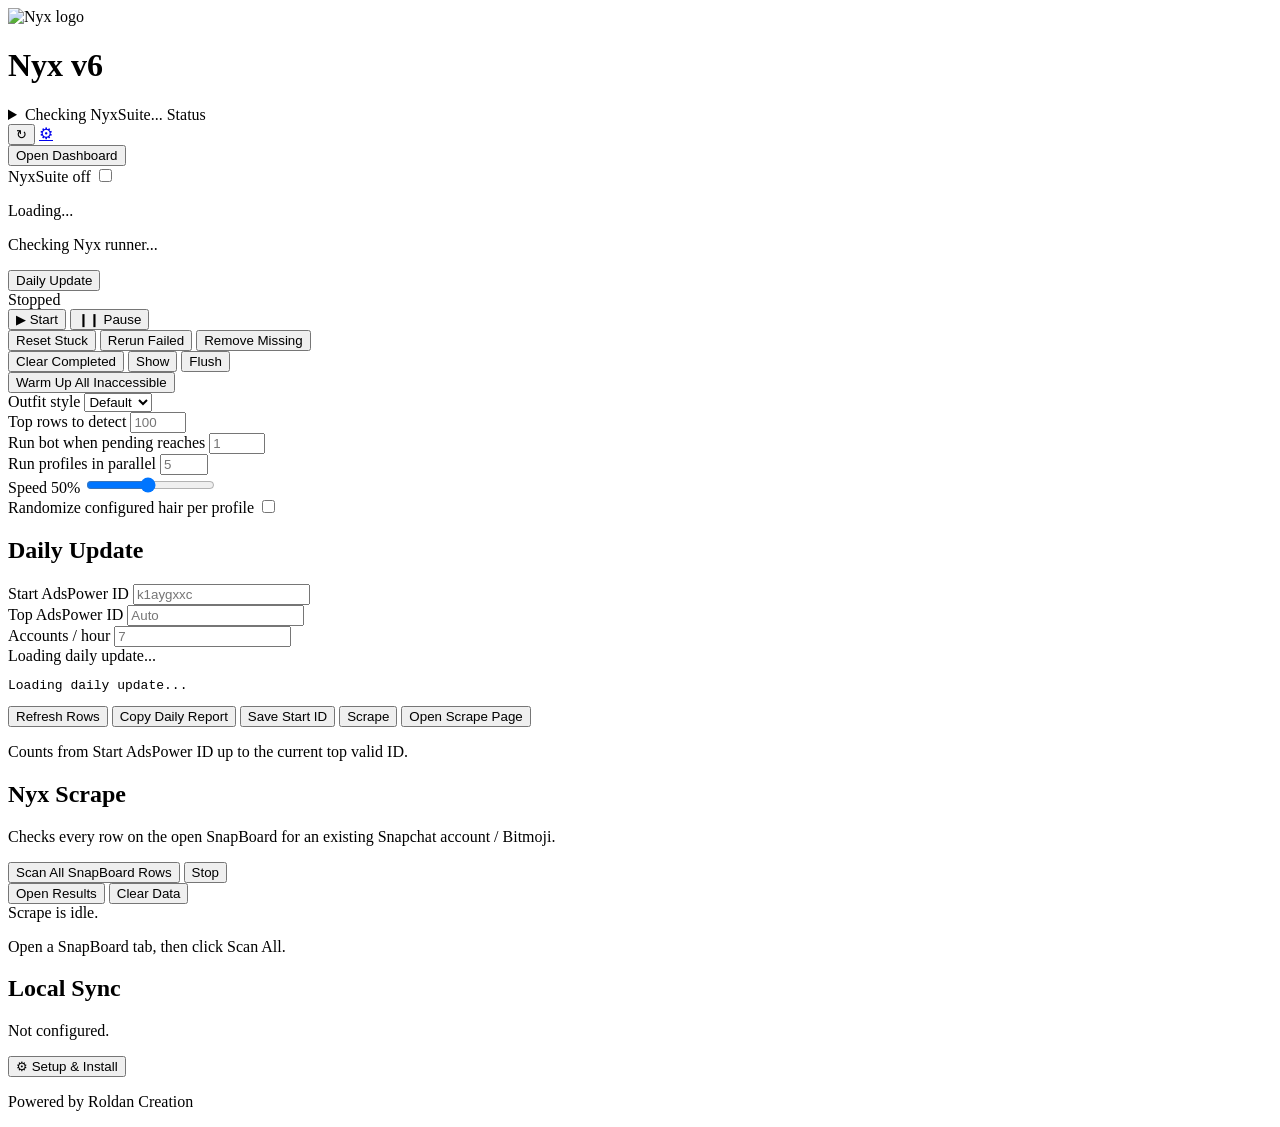
==== nyx_extension/popup.html @ cd6b495f "Release v6.5.7 Nyxmoji outfit system with tuck-in" ====
<!doctype html>
<html lang="en">
<head>
  <meta charset="utf-8">
  <title>Nyx v6</title>
  <link rel="stylesheet" href="styles.css">
</head>
<body class="nyx-body">
  <main class="panel panel-wide">
    <div class="sticky-top">
      <div class="popup-header">
        <div class="popup-title-row">
          <img src="icons8-origami-50.png" alt="Nyx logo" class="popup-logo">
          <h1>Nyx v6</h1>
        </div>
        <div class="header-right">
          <details id="runnerStatusCard" class="runner-status-mini">
            <summary class="runner-status-summary">
              <span id="runnerDot" class="runner-dot runner-dot-offline" aria-hidden="true"></span>
              <span id="runnerConnectionText">Checking NyxSuite...</span>
              <span class="runner-view-button">Status</span>
            </summary>
            <pre id="runnerStatus" class="runner-status-popup">Waiting for Nyx runner...</pre>
          </details>
          <button id="headerRefreshButton" class="header-refresh-button" type="button" title="Refresh Nyx status" aria-label="Refresh Nyx status">
            <span id="headerRefreshIcon" class="header-refresh-icon" aria-hidden="true">↻</span>
          </button>
          <a class="settings-gear" href="options.html" target="_blank" rel="noreferrer" title="Open Nyx settings" aria-label="Open Nyx settings">⚙</a>
        </div>
      </div>
      <div id="extReloadBanner" class="ext-reload-banner" hidden>
        Extension updated to <span id="extReloadVersion"></span> — <a id="openExtensionsLink" href="#">reload it</a> at chrome://extensions to apply.
      </div>
      <div class="agent-row">
        <button id="openWebAppButton" class="button button-secondary button-small" type="button" title="Open the Nyx Suite dashboard (one tab)">Open Dashboard</button>
      </div>
      <div class="toggle-row nyxsuite-toggle-row">
        <span class="toggle-text" id="nyxsuiteToggleText">NyxSuite off</span>
        <label class="toggle-switch" for="bridgePowerToggle">
          <input id="bridgePowerToggle" type="checkbox" data-running="false">
          <span class="toggle-slider" aria-hidden="true"></span>
        </label>
      </div>
      <p id="statusLine">Loading...</p>
      <p id="runnerLine" class="muted">Checking Nyx runner...</p>
      <div class="button-row button-row-compact button-row-single quick-nav-row">
        <button id="jumpDailyUpdateButton" class="button button-secondary" type="button">Daily Update</button>
      </div>
      <div id="botControlsPanel" class="bot-controls-panel bot-state-stopped">
        <div id="botStatePill" class="bot-state-pill" title="Nyx runner state">
          <span id="botStateDot" class="bot-state-dot" aria-hidden="true"></span>
          <span id="botStateText">Stopped</span>
        </div>
      </div>
      <div id="botActionRow" class="button-row button-row-compact button-row-two bot-action-row bot-state-stopped">
        <button id="startStopBotButton" class="button bot-action-button" type="button" data-action="start" title="Start Nyx">
          <span class="bot-action-icon" aria-hidden="true">&#9654;</span>
          <span class="bot-action-label">Start</span>
        </button>
        <button id="pauseResumeBotButton" class="button bot-action-button" type="button" data-action="pause" title="Pause Nyx">
          <span class="bot-action-icon" aria-hidden="true">&#10073;&#10073;</span>
          <span class="bot-action-label">Pause</span>
        </button>
      </div>
      <div class="button-row button-row-compact button-row-three">
        <button id="resetStuckButton" class="button" type="button">Reset Stuck</button>
        <button id="rerunFailedButton" class="button" type="button">Rerun Failed</button>
        <button id="removeMissingProfileButton" class="button button-secondary" type="button" title="Remove all missing AdsPower profile rows">Remove Missing</button>
      </div>
      <div class="button-row button-row-compact button-row-three">
        <button id="clearCompletedButton" class="button" type="button">Clear Completed</button>
        <button id="showBitmojiStatusButton" class="button button-secondary" type="button">Show</button>
        <button id="finishRemainingButton" class="button" type="button">Flush</button>
      </div>
      <div class="button-row button-row-compact button-row-single">
        <button id="warmupAllButton" class="button button-secondary" type="button">Warm Up All Inaccessible</button>
      </div>
      <div class="inline-settings">
        <div class="settings-grid">
<div class="setting-field">
            <label class="label" for="popupOutfitStyle">Outfit style</label>
              <select id="popupOutfitStyle" class="input">
                <option value="default">Default</option>
                <option value="mix">Mix</option>
                <option value="casual">Casual</option>
                <option value="sexy">Sexy</option>
                <option value="custom">Custom</option>
              </select>
          </div>
          <div class="setting-field" id="popupCustomPresetField" style="display:none">
            <label class="label" for="popupCustomPreset">Custom outfit preset</label>
              <select id="popupCustomPreset" class="input">
                <option value="">Edit in dashboard</option>
              </select>
          </div>
          <div class="setting-field">
            <label class="label" for="popupRowLimit">Top rows to detect</label>
            <input id="popupRowLimit" class="input" type="number" min="1" max="500" step="1" placeholder="100">
          </div>
          <div class="setting-field">
            <label class="label" for="popupPendingThreshold">Run bot when pending reaches</label>
            <input id="popupPendingThreshold" class="input" type="number" min="1" max="500" step="1" placeholder="1">
          </div>
          <div class="setting-field">
            <label class="label" for="popupMaxParallel">Run profiles in parallel</label>
            <input id="popupMaxParallel" class="input" type="number" min="1" max="50" step="1" placeholder="5">
          </div>
          <div class="setting-field setting-field-wide">
            <label class="label" for="popupAutomationSpeed">Speed <span id="popupAutomationSpeedLabel">50%</span></label>
            <input id="popupAutomationSpeed" class="speed-input" type="range" min="5" max="100" step="1" value="50">
          </div>
        </div>
        <div class="toggle-row compact-toggle">
          <span class="toggle-text">Randomize configured hair per profile</span>
          <label class="toggle-switch" for="popupHairRandomizer">
            <input id="popupHairRandomizer" type="checkbox">
            <span class="toggle-slider" aria-hidden="true"></span>
          </label>
        </div>
      </div>
    </div>
    <div class="scroll-area scroll-area-tall">
      <section class="card" id="dailyUpdateSection">
        <h2>Daily Update</h2>
        <div class="rename-grid">
          <div class="setting-field">
            <label class="label" for="dailyStartAdspowerIdInput">Start AdsPower ID</label>
            <input id="dailyStartAdspowerIdInput" class="input" type="text" placeholder="k1aygxxc">
          </div>
          <div class="setting-field">
            <label class="label" for="dailyTopAdspowerIdInput">Top AdsPower ID</label>
            <input id="dailyTopAdspowerIdInput" class="input" type="text" placeholder="Auto">
          </div>
          <div class="setting-field">
            <label class="label" for="dailyAccountsPerHourInput">Accounts / hour</label>
            <input id="dailyAccountsPerHourInput" class="input" type="number" min="0.1" step="0.1" placeholder="7">
          </div>
        </div>
        <div id="dailyUpdateSummary" class="rename-summary">Loading daily update...</div>
        <pre id="dailyUpdatePreview">Loading daily update...</pre>
        <div class="button-row button-row-compact rename-button-row">
          <button id="refreshDailyRowsButton" class="button button-secondary" type="button">Refresh Rows</button>
          <button id="copyDailyUpdateButton" class="button button-secondary" type="button">Copy Daily Report</button>
          <button id="saveDailyStartButton" class="button button-secondary" type="button">Save Start ID</button>
          <button id="dailyScrapeButton" class="button" type="button">Scrape</button>
          <button id="openScrapePageButton" class="button button-secondary" type="button">Open Scrape Page</button>
        </div>
        <p id="dailyUpdateStatusLine" class="muted">Counts from Start AdsPower ID up to the current top valid ID.</p>
      </section>
      <section class="card" id="nyxScrapeSection">
        <h2>Nyx Scrape</h2>
        <p class="muted">Checks every row on the open SnapBoard for an existing Snapchat account / Bitmoji.</p>
        <div class="button-row button-row-compact">
          <button id="nyxScanAllButton" class="button" type="button">Scan All SnapBoard Rows</button>
          <button id="nyxScrapePauseButton" class="button button-secondary" type="button" style="display:none">Pause</button>
          <button id="nyxScrapeResumeButton" class="button" type="button" style="display:none">Resume</button>
          <button id="nyxScrapeStopButton" class="button button-secondary" type="button">Stop</button>
        </div>
        <div class="button-row button-row-compact">
          <button id="nyxScrapeOpenPageButton" class="button button-secondary" type="button">Open Results</button>
          <button id="nyxScrapeClearButton" class="button button-danger" type="button">Clear Data</button>
        </div>
        <div id="nyxScrapeSummary" class="rename-summary">Scrape is idle.</div>
        <p id="nyxScrapeStatusLine" class="muted">Open a SnapBoard tab, then click Scan All.</p>
      </section>
      <section class="card">
        <h2>Local Sync</h2>
        <p id="syncLine">Not configured.</p>
      </section>
    </div>
    <div class="button-row button-row-compact button-row-single setup-install-row">
      <button id="setupInstallButton" class="button button-secondary button-small" type="button" title="Set up & install Nyx Suite (opens the install web UI)">⚙ Setup &amp; Install</button>
    </div>
    <p class="brand-mark">Powered by Roldan Creation</p>
  </main>
  <script src="popup.js"></script>
</body>
</html>
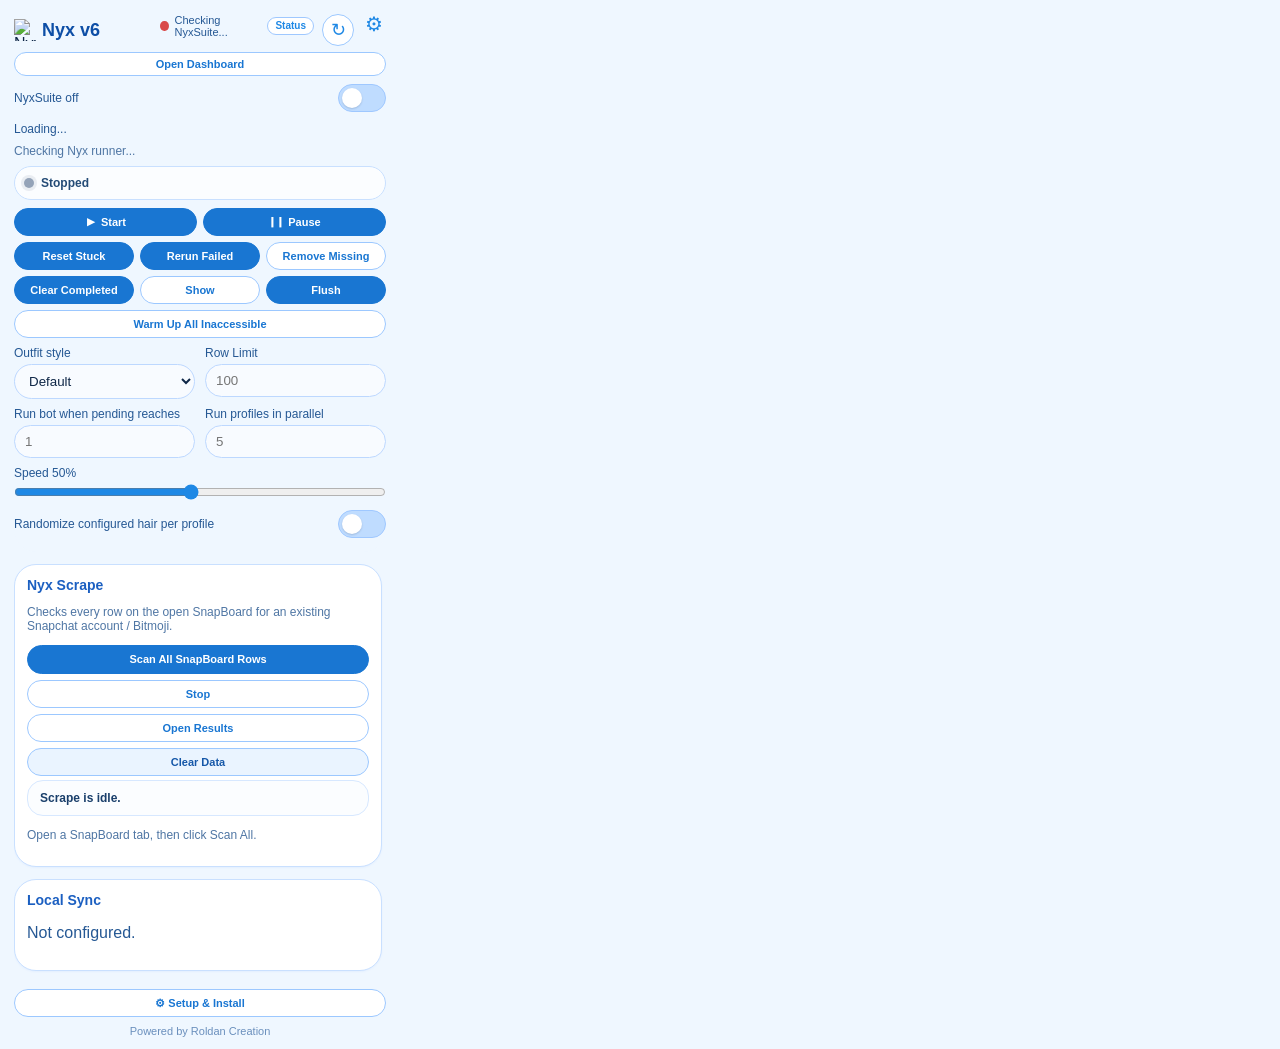
==== commit 8554a958: "feat: publish unreleased NyxSuite updates" ====
--- a/nyx_extension/popup.html
+++ b/nyx_extension/popup.html
@@ -43,10 +43,7 @@
       </div>
       <p id="statusLine">Loading...</p>
       <p id="runnerLine" class="muted">Checking Nyx runner...</p>
-      <div class="button-row button-row-compact button-row-single quick-nav-row">
-        <button id="jumpDailyUpdateButton" class="button button-secondary" type="button">Daily Update</button>
-      </div>
-      <div id="botControlsPanel" class="bot-controls-panel bot-state-stopped">
+      <div id="botControlsPanel" class="bot-controls-panel bot-state-stopped">
         <div id="botStatePill" class="bot-state-pill" title="Nyx runner state">
           <span id="botStateDot" class="bot-state-dot" aria-hidden="true"></span>
           <span id="botStateText">Stopped</span>
@@ -94,7 +91,7 @@
               </select>
           </div>
           <div class="setting-field">
-            <label class="label" for="popupRowLimit">Top rows to detect</label>
+            <label class="label" for="popupRowLimit">Row Limit</label>
             <input id="popupRowLimit" class="input" type="number" min="1" max="500" step="1" placeholder="100">
           </div>
           <div class="setting-field">
@@ -120,34 +117,7 @@
       </div>
     </div>
     <div class="scroll-area scroll-area-tall">
-      <section class="card" id="dailyUpdateSection">
-        <h2>Daily Update</h2>
-        <div class="rename-grid">
-          <div class="setting-field">
-            <label class="label" for="dailyStartAdspowerIdInput">Start AdsPower ID</label>
-            <input id="dailyStartAdspowerIdInput" class="input" type="text" placeholder="k1aygxxc">
-          </div>
-          <div class="setting-field">
-            <label class="label" for="dailyTopAdspowerIdInput">Top AdsPower ID</label>
-            <input id="dailyTopAdspowerIdInput" class="input" type="text" placeholder="Auto">
-          </div>
-          <div class="setting-field">
-            <label class="label" for="dailyAccountsPerHourInput">Accounts / hour</label>
-            <input id="dailyAccountsPerHourInput" class="input" type="number" min="0.1" step="0.1" placeholder="7">
-          </div>
-        </div>
-        <div id="dailyUpdateSummary" class="rename-summary">Loading daily update...</div>
-        <pre id="dailyUpdatePreview">Loading daily update...</pre>
-        <div class="button-row button-row-compact rename-button-row">
-          <button id="refreshDailyRowsButton" class="button button-secondary" type="button">Refresh Rows</button>
-          <button id="copyDailyUpdateButton" class="button button-secondary" type="button">Copy Daily Report</button>
-          <button id="saveDailyStartButton" class="button button-secondary" type="button">Save Start ID</button>
-          <button id="dailyScrapeButton" class="button" type="button">Scrape</button>
-          <button id="openScrapePageButton" class="button button-secondary" type="button">Open Scrape Page</button>
-        </div>
-        <p id="dailyUpdateStatusLine" class="muted">Counts from Start AdsPower ID up to the current top valid ID.</p>
-      </section>
-      <section class="card" id="nyxScrapeSection">
+      <section class="card" id="nyxScrapeSection">
         <h2>Nyx Scrape</h2>
         <p class="muted">Checks every row on the open SnapBoard for an existing Snapchat account / Bitmoji.</p>
         <div class="button-row button-row-compact">
--- a/nyx_extension/styles.css
+++ b/nyx_extension/styles.css
@@ -0,0 +1,1008 @@
+body.nyx-body {
+  margin: 0;
+  font-family: "Segoe UI", sans-serif;
+  background: #eff7ff;
+  color: #0f2747;
+  min-height: 100vh;
+  border-radius: 28px;
+  overflow-x: hidden;
+}
+
+.panel {
+  width: 400px;
+  min-height: 100vh;
+  padding: 14px 14px 12px;
+  box-sizing: border-box;
+  overflow: hidden;
+  border-radius: 28px;
+}
+
+.panel-wide {
+  width: 400px;
+}
+
+.panel-settings-page {
+  width: 100%;
+  max-width: none;
+  min-height: 100vh;
+  padding: 24px;
+}
+
+h1 {
+  margin: 0;
+  font-size: 30px;
+  color: #0d4ea6;
+  line-height: 1;
+}
+
+.popup-header {
+  display: flex;
+  align-items: center;
+  justify-content: space-between;
+  gap: 8px;
+}
+
+.header-right {
+  display: flex;
+  align-items: flex-start;
+  gap: 8px;
+}
+
+.header-refresh-button {
+  width: 32px;
+  height: 32px;
+  border: 1px solid #9cc8ff;
+  border-radius: 999px;
+  background: #ffffff;
+  color: #1e88e5;
+  display: inline-flex;
+  align-items: center;
+  justify-content: center;
+  cursor: pointer;
+  padding: 0;
+  flex: 0 0 auto;
+}
+
+.header-refresh-button:active {
+  background: #eef6ff;
+  border-color: #7eb7ff;
+}
+
+.header-refresh-button:disabled {
+  cursor: wait;
+  opacity: 0.85;
+}
+
+.header-refresh-icon {
+  font-size: 18px;
+  line-height: 1;
+  display: inline-flex;
+  align-items: center;
+  justify-content: center;
+}
+
+.header-refresh-button.is-loading .header-refresh-icon {
+  animation: nyx-spin 0.8s linear infinite;
+}
+
+@keyframes nyx-spin {
+  from {
+    transform: rotate(0deg);
+  }
+  to {
+    transform: rotate(360deg);
+  }
+}
+
+.popup-title-row {
+  display: flex;
+  align-items: center;
+  gap: 6px;
+}
+
+.popup-logo {
+  width: 22px;
+  height: 22px;
+  object-fit: contain;
+  flex: 0 0 auto;
+  align-self: center;
+}
+
+.popup-title-row h1 {
+  font-size: 18px;
+}
+
+.settings-gear {
+  font-size: 20px;
+  line-height: 1;
+  color: #1e88e5;
+  text-decoration: none;
+  display: inline-flex;
+  align-items: center;
+  justify-content: center;
+  min-width: 24px;
+}
+
+.settings-gear:active {
+  color: #1565c0;
+}
+
+h2 {
+  margin: 0 0 8px;
+  font-size: 14px;
+  color: #1b5fc1;
+}
+
+.card {
+  margin: 12px 0;
+  padding: 12px;
+  border: 1px solid #c9e0ff;
+  border-radius: 22px;
+  background: #ffffff;
+  box-shadow: 0 1px 2px rgba(45, 122, 255, 0.06);
+}
+
+.card-collapsible {
+  padding: 0;
+  overflow: hidden;
+}
+
+.card-toggle {
+  width: 100%;
+  padding: 14px 16px;
+  border: 0;
+  background: #ffffff;
+  color: #1b5fc1;
+  display: flex;
+  align-items: center;
+  justify-content: space-between;
+  font-size: 14px;
+  font-weight: 600;
+  cursor: pointer;
+  text-align: left;
+  list-style: none;
+}
+
+.card-toggle:active {
+  background: #eef6ff;
+}
+
+.card-toggle::-webkit-details-marker {
+  display: none;
+}
+
+.chevron {
+  color: #5d84b6;
+  font-size: 18px;
+  line-height: 1;
+}
+
+details[open] .chevron {
+  transform: rotate(180deg);
+}
+
+.collapsible-content {
+  margin: 0;
+  padding: 0 16px 14px;
+}
+
+.label {
+  display: block;
+  margin: 12px 0 6px;
+  font-size: 13px;
+  color: #255894;
+}
+
+.input {
+  width: 100%;
+  padding: 8px 10px;
+  border: 1px solid #bdd8ff;
+  border-radius: 20px;
+  box-sizing: border-box;
+  background: #f8fbff;
+  color: #0f2747;
+  outline: none;
+}
+
+.button {
+  margin-top: 8px;
+  padding: 7px 10px;
+  border: 1px solid #1976d2;
+  border-radius: 999px;
+  background: #1976d2;
+  color: #fff;
+  cursor: pointer;
+  font-weight: 600;
+  font-size: 12px;
+  line-height: 1.1;
+}
+
+.button:active {
+  background: #1565c0;
+  border-color: #1565c0;
+}
+
+.button-danger {
+  background: #eaf4ff;
+  color: #1557a8;
+  border-color: #9cc8ff;
+}
+
+.button-secondary {
+  background: #ffffff;
+  color: #1976d2;
+  border-color: #9cc8ff;
+}
+
+.button-secondary:active {
+  background: #eef6ff;
+  border-color: #7eb7ff;
+}
+
+.button-toggle-active,
+.button-toggle-active:active {
+  background: #22a35a;
+  border-color: #22a35a;
+  color: #ffffff;
+}
+
+.button-danger:active {
+  background: #d6ebff;
+  border-color: #7eb7ff;
+}
+
+.toggle-row {
+  display: flex;
+  align-items: center;
+  justify-content: space-between;
+  gap: 10px;
+  margin: 8px 0 10px;
+  font-size: 12px;
+  color: #255894;
+}
+
+.toggle-text {
+  flex: 1 1 auto;
+}
+
+.toggle-switch {
+  position: relative;
+  display: inline-flex;
+  align-items: center;
+  width: 48px;
+  height: 28px;
+}
+
+.toggle-switch input {
+  position: absolute;
+  inset: 0;
+  opacity: 0;
+  margin: 0;
+  cursor: pointer;
+}
+
+.toggle-slider {
+  width: 48px;
+  height: 28px;
+  border-radius: 999px;
+  background: #bfdcff;
+  border: 1px solid #9fc8ff;
+  box-sizing: border-box;
+  position: relative;
+}
+
+.toggle-slider::before {
+  content: "";
+  position: absolute;
+  top: 3px;
+  left: 3px;
+  width: 20px;
+  height: 20px;
+  border-radius: 50%;
+  background: #ffffff;
+  box-shadow: 0 1px 2px rgba(15, 39, 71, 0.18);
+}
+
+.toggle-switch input:checked + .toggle-slider {
+  background: #1e88e5;
+  border-color: #1e88e5;
+}
+
+.toggle-switch input:checked + .toggle-slider::before {
+  left: 23px;
+}
+
+.toggle-switch input:active + .toggle-slider {
+  background: #1976d2;
+}
+
+.button-row {
+  display: flex;
+  gap: 6px;
+  margin-top: 6px;
+  flex-wrap: wrap;
+}
+
+.button-row-compact {
+  display: grid;
+}
+
+.button-row-four {
+  grid-template-columns: repeat(4, minmax(0, 1fr));
+}
+
+.button-row-three {
+  grid-template-columns: repeat(3, minmax(0, 1fr));
+}
+
+.button-row-two {
+  grid-template-columns: repeat(2, minmax(0, 1fr));
+}
+
+.button-row-single {
+  grid-template-columns: minmax(0, 1fr);
+}
+
+.quick-nav-row {
+  margin-bottom: 2px;
+}
+
+.button-row-compact .button {
+  margin-top: 0;
+  min-width: 0;
+  width: 100%;
+  padding: 7px 6px;
+  font-size: 11px;
+  letter-spacing: 0;
+}
+
+.bot-controls-panel {
+  margin-top: 8px;
+  padding: 7px 9px;
+  border: 1px solid #c9e0ff;
+  border-radius: 18px;
+  background: #fbfdff;
+}
+
+.bot-state-pill {
+  display: inline-flex;
+  align-items: center;
+  gap: 7px;
+  max-width: 100%;
+  color: #244b76;
+  font-size: 12px;
+  font-weight: 700;
+  line-height: 1;
+}
+
+.bot-state-dot {
+  width: 10px;
+  height: 10px;
+  border-radius: 50%;
+  flex: 0 0 auto;
+  background: #94a3b8;
+  box-shadow: 0 0 0 3px rgba(148, 163, 184, 0.18);
+}
+
+.bot-state-running .bot-state-dot {
+  background: #22b45f;
+  box-shadow: 0 0 0 3px rgba(34, 180, 95, 0.18);
+}
+
+.bot-state-paused .bot-state-dot,
+.bot-state-waiting .bot-state-dot {
+  background: #f2b84b;
+  box-shadow: 0 0 0 3px rgba(242, 184, 75, 0.22);
+}
+
+.bot-state-stopped .bot-state-dot {
+  background: #94a3b8;
+}
+
+.bot-state-offline .bot-state-dot {
+  background: #d94a4a;
+  box-shadow: 0 0 0 3px rgba(217, 74, 74, 0.18);
+}
+
+.bot-action-row {
+  padding-top: 2px;
+}
+
+.bot-action-button {
+  display: inline-flex;
+  align-items: center;
+  justify-content: center;
+  gap: 4px;
+  white-space: nowrap;
+}
+
+.bot-action-icon {
+  display: inline-flex;
+  align-items: center;
+  justify-content: center;
+  min-width: 12px;
+  font-size: 10px;
+  line-height: 1;
+}
+
+.bot-action-stop-active,
+.bot-action-stop-active:active {
+  background: #d64545;
+  border-color: #d64545;
+  color: #ffffff;
+}
+
+.bot-action-resume-active,
+.bot-action-resume-active:active {
+  background: #d49121;
+  border-color: #d49121;
+  color: #ffffff;
+}
+
+.bot-action-button:disabled {
+  cursor: not-allowed;
+  opacity: 0.58;
+  transform: none;
+}
+
+.inline-settings {
+  margin-top: 8px;
+}
+
+.settings-grid {
+  display: grid;
+  grid-template-columns: repeat(2, minmax(0, 1fr));
+  gap: 8px 10px;
+}
+
+.setting-field {
+  min-width: 0;
+}
+
+.setting-field-wide {
+  grid-column: 1 / -1;
+}
+
+.speed-input {
+  width: 100%;
+  margin: 0;
+  accent-color: #1e88e5;
+}
+
+.inline-settings .label {
+  margin-top: 0;
+  margin-bottom: 4px;
+  font-size: 12px;
+}
+
+.inline-settings .button {
+  width: 100%;
+  margin-top: 6px;
+}
+
+.compact-toggle {
+  margin-top: 6px;
+  margin-bottom: 6px;
+}
+
+.settings-actions {
+  margin-top: 14px;
+  display: flex;
+  flex-direction: column;
+  gap: 8px;
+}
+
+.queue-search-input {
+  margin-bottom: 10px;
+}
+
+.rename-grid {
+  display: grid;
+  grid-template-columns: minmax(0, 1fr);
+  gap: 8px;
+}
+
+.rename-summary {
+  margin-top: 4px;
+  margin-bottom: 10px;
+  padding: 10px 12px;
+  border-radius: 16px;
+  border: 1px solid #d7e8ff;
+  background: #fbfdff;
+  color: #1a3f6b;
+  font-size: 12px;
+  font-weight: 600;
+}
+
+.rename-button-row {
+  margin-bottom: 8px;
+}
+
+.queue-action-row {
+  display: grid;
+  grid-template-columns: repeat(4, minmax(0, 1fr));
+  gap: 8px;
+  margin-top: 2px;
+  margin-bottom: 10px;
+}
+
+.queue-action-row .button {
+  margin-top: 0;
+  min-width: 0;
+  padding: 8px 6px;
+  font-size: 12px;
+  letter-spacing: 0;
+  text-align: center;
+}
+
+.queue-table {
+  border: 1px solid #d7e8ff;
+  border-radius: 18px;
+  background: #fbfdff;
+  overflow: hidden;
+}
+
+.queue-table-empty {
+  padding: 12px;
+  color: #4f76a4;
+  font-size: 12px;
+}
+
+.queue-table-header,
+.queue-table-row {
+  display: grid;
+  grid-template-columns: 18px 76px 48px 44px minmax(0, 1fr);
+  gap: 6px;
+  align-items: center;
+  padding: 8px 6px;
+  font-size: 10px;
+}
+
+.queue-table-header {
+  background: #eef6ff;
+  color: #1b5fc1;
+  font-weight: 700;
+  border-bottom: 1px solid #d7e8ff;
+}
+
+.queue-table-row {
+  color: #1a3f6b;
+  border-top: 1px solid #edf4ff;
+  cursor: pointer;
+  width: 100%;
+  border-left: 0;
+  border-right: 0;
+  border-bottom: 0;
+  background: #fbfdff;
+  text-align: left;
+  font: inherit;
+  user-select: none;
+}
+
+.queue-table-row:first-of-type {
+  border-top: 0;
+}
+
+.queue-table-row:hover {
+  background: #f1f7ff;
+}
+
+.queue-table-row-selected {
+  background: #dcecff;
+}
+
+.queue-cell {
+  overflow: hidden;
+  text-overflow: ellipsis;
+  white-space: nowrap;
+  min-width: 0;
+}
+
+.queue-open-cell {
+  display: flex;
+  align-items: center;
+  justify-content: center;
+}
+
+.queue-open-indicator {
+  width: 10px;
+  height: 10px;
+  border-radius: 50%;
+  display: inline-block;
+  box-shadow: 0 0 0 2px rgba(255, 255, 255, 0.9);
+}
+
+.queue-open-indicator-running {
+  background: #22b45f;
+}
+
+.queue-open-indicator-failed {
+  background: #e04f4f;
+}
+
+.queue-open-indicator-done {
+  background: #2f80ed;
+}
+
+.queue-open-indicator-base {
+  background: #94a3b8;
+}
+
+.queue-id-cell {
+  user-select: text;
+  cursor: text;
+}
+
+.queue-table-header .queue-cell:last-child,
+.queue-table-row .queue-cell:last-child {
+  white-space: nowrap;
+  overflow: hidden;
+  text-overflow: ellipsis;
+}
+
+.connection-row {
+  display: flex;
+  align-items: center;
+  gap: 8px;
+  margin: 4px 0 8px;
+  font-size: 12px;
+  color: #255894;
+}
+
+.runner-dot {
+  width: 10px;
+  height: 10px;
+  border-radius: 50%;
+  display: inline-block;
+}
+
+.runner-dot-online {
+  background: #27b36a;
+}
+
+.runner-dot-offline {
+  background: #d94a4a;
+}
+
+.runner-status-mini {
+  min-width: 0;
+}
+
+.runner-status-summary {
+  list-style: none;
+  display: flex;
+  align-items: center;
+  gap: 6px;
+  cursor: pointer;
+  font-size: 11px;
+  color: #255894;
+  max-width: 154px;
+}
+
+.runner-view-button {
+  margin-left: auto;
+  padding: 3px 7px;
+  border: 1px solid #9fc8ff;
+  border-radius: 999px;
+  background: #ffffff;
+  color: #1e88e5;
+  font-size: 10px;
+  font-weight: 600;
+  line-height: 1;
+}
+
+.runner-status-summary::-webkit-details-marker {
+  display: none;
+}
+
+.runner-status-popup {
+  position: absolute;
+  right: 58px;
+  top: 48px;
+  width: 176px;
+  padding: 9px 10px;
+  border: 1px solid #c9e0ff;
+  border-radius: 16px;
+  background: #ffffff;
+  box-shadow: 0 4px 18px rgba(45, 122, 255, 0.12);
+  z-index: 5;
+}
+
+.sticky-top {
+  position: sticky;
+  top: 0;
+  z-index: 2;
+  background: #eff7ff;
+  padding-bottom: 8px;
+  border-radius: 0 0 22px 22px;
+}
+
+.scroll-area {
+  max-height: calc(100vh - 200px);
+  overflow-y: auto;
+  padding-right: 4px;
+}
+
+.scroll-area-tall {
+  max-height: calc(100vh - 200px);
+}
+
+.link,
+.muted,
+pre {
+  font-size: 12px;
+}
+
+pre {
+  margin: 0;
+  white-space: pre;
+  word-break: normal;
+  overflow-x: auto;
+  color: #1a3f6b;
+  font-family: Consolas, "Courier New", monospace;
+  font-size: 12px;
+  line-height: 1.45;
+}
+
+.muted {
+  color: #4f76a4;
+}
+
+#statusLine,
+#syncLine {
+  color: #255894;
+}
+
+.settings-link {
+  display: inline-block;
+  margin-top: 10px;
+}
+
+input[type="checkbox"] {
+  accent-color: #1e88e5;
+}
+
+.brand-mark {
+  margin: 8px 0 0;
+  font-size: 11px;
+  color: #6a8fbd;
+  text-align: center;
+}
+
+#statusLine,
+#runnerLine {
+  margin: 8px 0 0;
+  font-size: 12px;
+}
+
+.file-import-button {
+  width: 100%;
+  box-sizing: border-box;
+  text-align: center;
+  justify-content: center;
+  display: inline-flex;
+}
+
+.nyx-settings-body {
+  overflow: auto;
+}
+
+.settings-page-shell {
+  width: min(1200px, 100%);
+  margin: 0 auto;
+}
+
+.settings-page-header {
+  display: flex;
+  align-items: flex-start;
+  justify-content: space-between;
+  gap: 20px;
+  margin-bottom: 22px;
+}
+
+.settings-page-actions {
+  display: flex;
+  align-items: center;
+  gap: 14px;
+  flex-wrap: wrap;
+  justify-content: flex-end;
+}
+
+.settings-page-toggle {
+  margin: 0;
+  min-width: 220px;
+}
+
+.settings-feedback {
+  max-width: 680px;
+  margin-top: 10px;
+}
+
+.settings-page-grid {
+  display: grid;
+  grid-template-columns: repeat(2, minmax(0, 1fr));
+  gap: 18px;
+}
+
+.settings-card {
+  padding: 18px;
+}
+
+.settings-card h2 {
+  margin-bottom: 12px;
+}
+
+.settings-inline-toggle {
+  margin-top: 18px;
+  margin-bottom: 0;
+}
+
+.settings-card-wide {
+  grid-column: 1 / -1;
+}
+
+.scrape-results-groups {
+  display: grid;
+  gap: 14px;
+}
+
+.scrape-results-group {
+  display: grid;
+  gap: 8px;
+}
+
+.scrape-group-header {
+  display: flex;
+  align-items: center;
+  justify-content: space-between;
+  gap: 10px;
+}
+
+.scrape-group-title {
+  font-size: 24px;
+  font-weight: 700;
+  color: #1d4f88;
+}
+
+.scrape-group-count {
+  display: inline-flex;
+  min-width: 38px;
+  justify-content: center;
+  padding: 4px 10px;
+  border-radius: 999px;
+  background: #e8eef6;
+  border: 1px solid #ccd8e4;
+  color: #37587a;
+  font-weight: 600;
+}
+
+.scrape-results-table {
+  display: grid;
+  gap: 8px;
+}
+
+.scrape-results-row {
+  display: grid;
+  grid-template-columns: 1.2fr 1fr 1.2fr 1fr 80px;
+  gap: 10px;
+  align-items: center;
+  padding: 10px 12px;
+  border-radius: 14px;
+  background: #f6f9fc;
+  border: 1px solid #d6e0ea;
+  color: #22415f;
+  font-size: 14px;
+}
+
+.scrape-results-header {
+  font-weight: 700;
+  color: #3b5f84;
+}
+
+.settings-actions-grid {
+  display: grid;
+  grid-template-columns: repeat(3, minmax(0, 1fr));
+  gap: 10px 12px;
+}
+
+.settings-actions-grid .button,
+.settings-actions-grid .file-import-button {
+  width: 100%;
+  margin-top: 0;
+}
+
+@media (max-width: 900px) {
+  .settings-page-header {
+    flex-direction: column;
+  }
+
+  .settings-page-actions {
+    justify-content: flex-start;
+  }
+
+  .settings-page-grid {
+    grid-template-columns: 1fr;
+  }
+
+  .settings-actions-grid {
+    grid-template-columns: repeat(2, minmax(0, 1fr));
+  }
+
+  .scrape-results-row {
+    grid-template-columns: 1fr;
+  }
+}
+
+@media (max-width: 560px) {
+  .panel-settings-page {
+    padding: 16px;
+  }
+
+  .settings-actions-grid {
+    grid-template-columns: 1fr;
+  }
+}
+
+@media (max-width: 360px) {
+  .settings-grid {
+    grid-template-columns: 1fr;
+  }
+}
+
+.agent-row {
+  display: flex;
+  gap: 6px;
+  margin-top: 6px;
+}
+
+.agent-row .button {
+  flex: 1;
+  margin-top: 0;
+  font-size: 11px;
+  text-align: center;
+}
+
+.button-small {
+  padding: 5px 8px;
+  font-size: 11px;
+}
+
+.button.bridge-on {
+  background: #16a34a;
+  border-color: #16a34a;
+  color: #ffffff;
+}
+
+.button.bridge-on:hover {
+  background: #15803d;
+  border-color: #15803d;
+}
+
+.button.bridge-off {
+  background: #dc2626;
+  border-color: #dc2626;
+  color: #ffffff;
+}
+
+.button.bridge-off:hover {
+  background: #b91c1c;
+  border-color: #b91c1c;
+}
+
+.ext-reload-banner {
+  background: #fff7e6;
+  border: 1px solid #ffd591;
+  color: #7a4d00;
+  border-radius: 8px;
+  padding: 7px 10px;
+  font-size: 12px;
+  line-height: 1.45;
+  margin: 6px 0;
+}
+
+.ext-reload-banner a {
+  color: #0d4ea6;
+  font-weight: 600;
+  cursor: pointer;
+  text-decoration: underline;
+}
